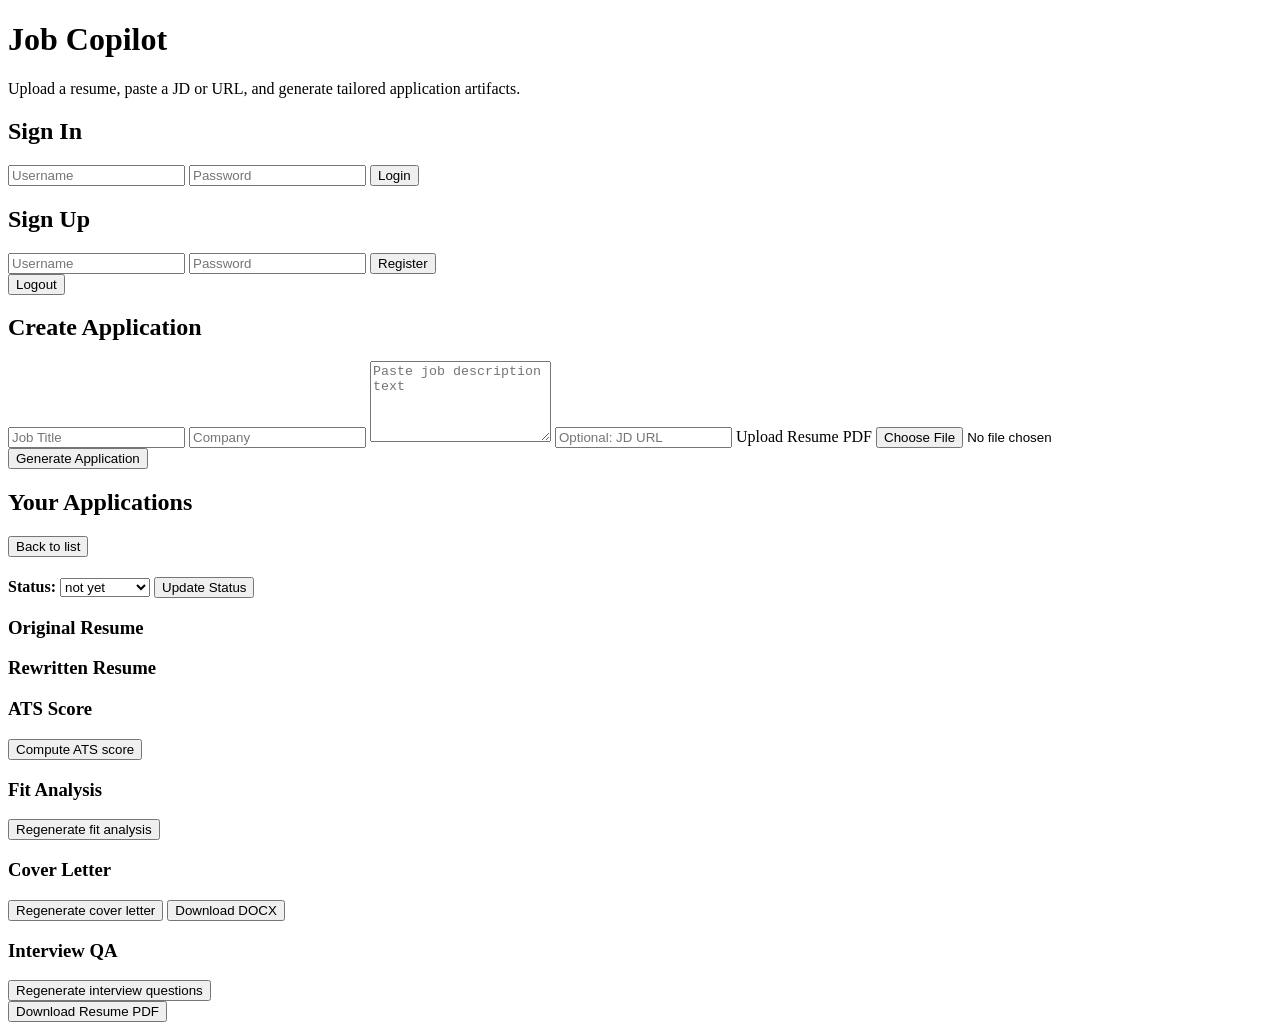
==== frontend/index.html @ 4b2582d3 "Restructure project with /backend and /frontend folders - Reorganize codebase into clear backend and" ====
<!DOCTYPE html>
<html lang="en">
<head>
  <meta charset="UTF-8" />
  <meta name="viewport" content="width=device-width, initial-scale=1.0" />
  <title>Job Copilot</title>
  <link rel="stylesheet" href="/static/styles.css" />
</head>
<body>
  <header>
    <h1>Job Copilot</h1>
    <p>Upload a resume, paste a JD or URL, and generate tailored application artifacts.</p>
  </header>

  <main>
    <section id="auth-section">
      <div class="card">
        <h2>Sign In</h2>
        <form id="login-form">
          <input type="text" id="login-username" placeholder="Username" required />
          <input type="password" id="login-password" placeholder="Password" required />
          <button type="submit">Login</button>
        </form>
      </div>
      <div class="card">
        <h2>Sign Up</h2>
        <form id="signup-form">
          <input type="text" id="signup-username" placeholder="Username" required />
          <input type="password" id="signup-password" placeholder="Password" required />
          <button type="submit">Register</button>
        </form>
      </div>
    </section>

    <section id="app-section" class="hidden">
      <div class="toolbar">
        <button id="logout-btn">Logout</button>
      </div>

      <div class="card">
        <h2>Create Application</h2>
        <form id="application-form">
          <input type="text" id="job-title" placeholder="Job Title" required />
          <input type="text" id="company" placeholder="Company" required />
          <textarea id="jd-text" rows="5" placeholder="Paste job description text"></textarea>
          <input type="text" id="jd-url" placeholder="Optional: JD URL" />
          <label class="file-label">Upload Resume PDF
            <input type="file" id="resume-file" accept="application/pdf" required />
          </label>
          <button type="submit">Generate Application</button>
        </form>
      </div>

      <div class="card" id="applications-card">
        <h2>Your Applications</h2>
        <div id="applications-list"></div>
      </div>

      <div class="card hidden" id="application-detail-card">
        <button class="secondary" id="back-list">Back to list</button>
        <h2 id="detail-heading"></h2>
        <div class="status-row">
          <span><strong>Status:</strong> <span id="detail-status"></span></span>
          <select id="status-select">
            <option value="not yet">not yet</option>
            <option value="applied">applied</option>
            <option value="interviewed">interviewed</option>
            <option value="rejected">rejected</option>
          </select>
          <button id="save-status">Update Status</button>
        </div>

        <div class="diff-grid">
          <div>
            <h3>Original Resume</h3>
            <div class="resume-diff" id="original-resume"></div>
          </div>
          <div>
            <h3>Rewritten Resume</h3>
            <div class="resume-diff" id="rewritten-resume"></div>
          </div>
        </div>

        <div class="card small-card">
          <h3>ATS Score</h3>
          <pre id="ats-score"></pre>
          <button class="secondary" data-section="ats_score">Compute ATS score</button>
        </div>

        <div class="card small-card">
          <h3>Fit Analysis</h3>
          <pre id="fit-analysis"></pre>
          <button class="secondary" data-section="fit_analysis">Regenerate fit analysis</button>
        </div>

        <div class="card small-card">
          <h3>Cover Letter</h3>
          <pre id="cover-letter"></pre>
          <button class="secondary" data-section="cover_letter">Regenerate cover letter</button>
          <button class="secondary" id="download-cover">Download DOCX</button>
        </div>

        <div class="card small-card">
          <h3>Interview QA</h3>
          <pre id="interview-qa"></pre>
          <button class="secondary" data-section="interview_qa">Regenerate interview questions</button>
        </div>

        <button id="download-resume" class="primary">Download Resume PDF</button>
      </div>
    </section>

    <div id="message" class="message hidden"></div>
  </main>

  <script src="/static/app.js"></script>
</body>
</html>
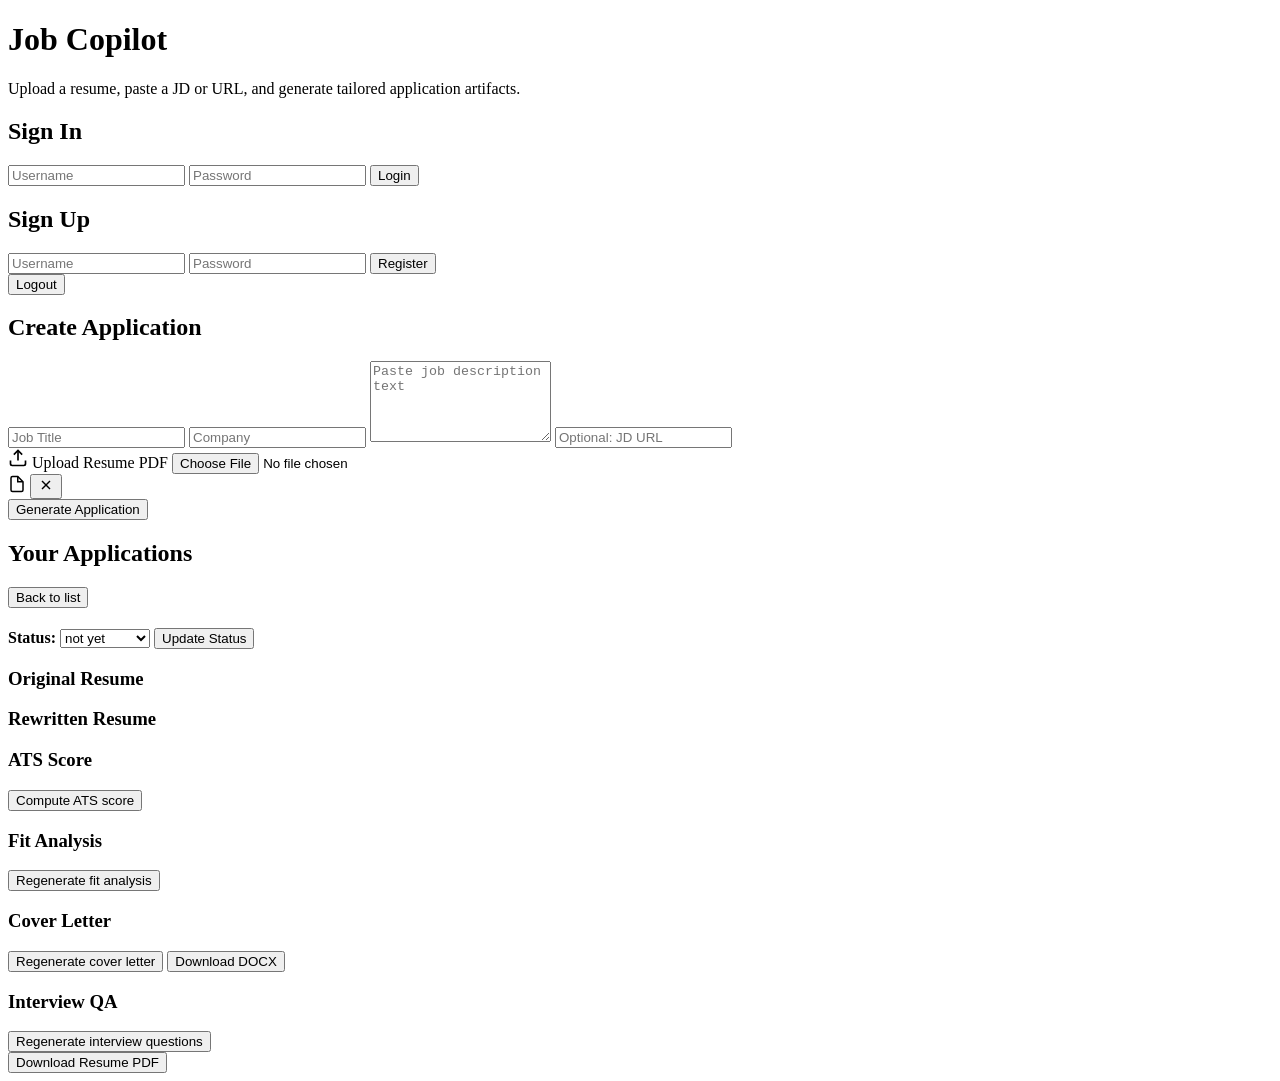
==== commit 3b451b44: "Enhance file upload UI and complete local testing Features Added: - Enhanced resume upload UI with v" ====
--- a/frontend/index.html
+++ b/frontend/index.html
@@ -44,9 +44,30 @@
           <input type="text" id="company" placeholder="Company" required />
           <textarea id="jd-text" rows="5" placeholder="Paste job description text"></textarea>
           <input type="text" id="jd-url" placeholder="Optional: JD URL" />
-          <label class="file-label">Upload Resume PDF
+          <div class="file-upload-wrapper">
+            <label for="resume-file" class="file-label" id="file-label">
+              <svg width="20" height="20" viewBox="0 0 24 24" fill="none" stroke="currentColor" stroke-width="2">
+                <path d="M21 15v4a2 2 0 0 1-2 2H5a2 2 0 0 1-2-2v-4"></path>
+                <polyline points="17 8 12 3 7 8"></polyline>
+                <line x1="12" y1="3" x2="12" y2="15"></line>
+              </svg>
+              <span id="file-label-text">Upload Resume PDF</span>
+            </label>
             <input type="file" id="resume-file" accept="application/pdf" required />
-          </label>
+            <div id="file-selected" class="file-selected hidden">
+              <svg width="18" height="18" viewBox="0 0 24 24" fill="none" stroke="currentColor" stroke-width="2">
+                <path d="M13 2H6a2 2 0 0 0-2 2v16a2 2 0 0 0 2 2h12a2 2 0 0 0 2-2V9z"></path>
+                <polyline points="13 2 13 9 20 9"></polyline>
+              </svg>
+              <span id="file-name"></span>
+              <button type="button" id="clear-file" class="clear-file-btn">
+                <svg width="16" height="16" viewBox="0 0 24 24" fill="none" stroke="currentColor" stroke-width="2">
+                  <line x1="18" y1="6" x2="6" y2="18"></line>
+                  <line x1="6" y1="6" x2="18" y2="18"></line>
+                </svg>
+              </button>
+            </div>
+          </div>
           <button type="submit">Generate Application</button>
         </form>
       </div>
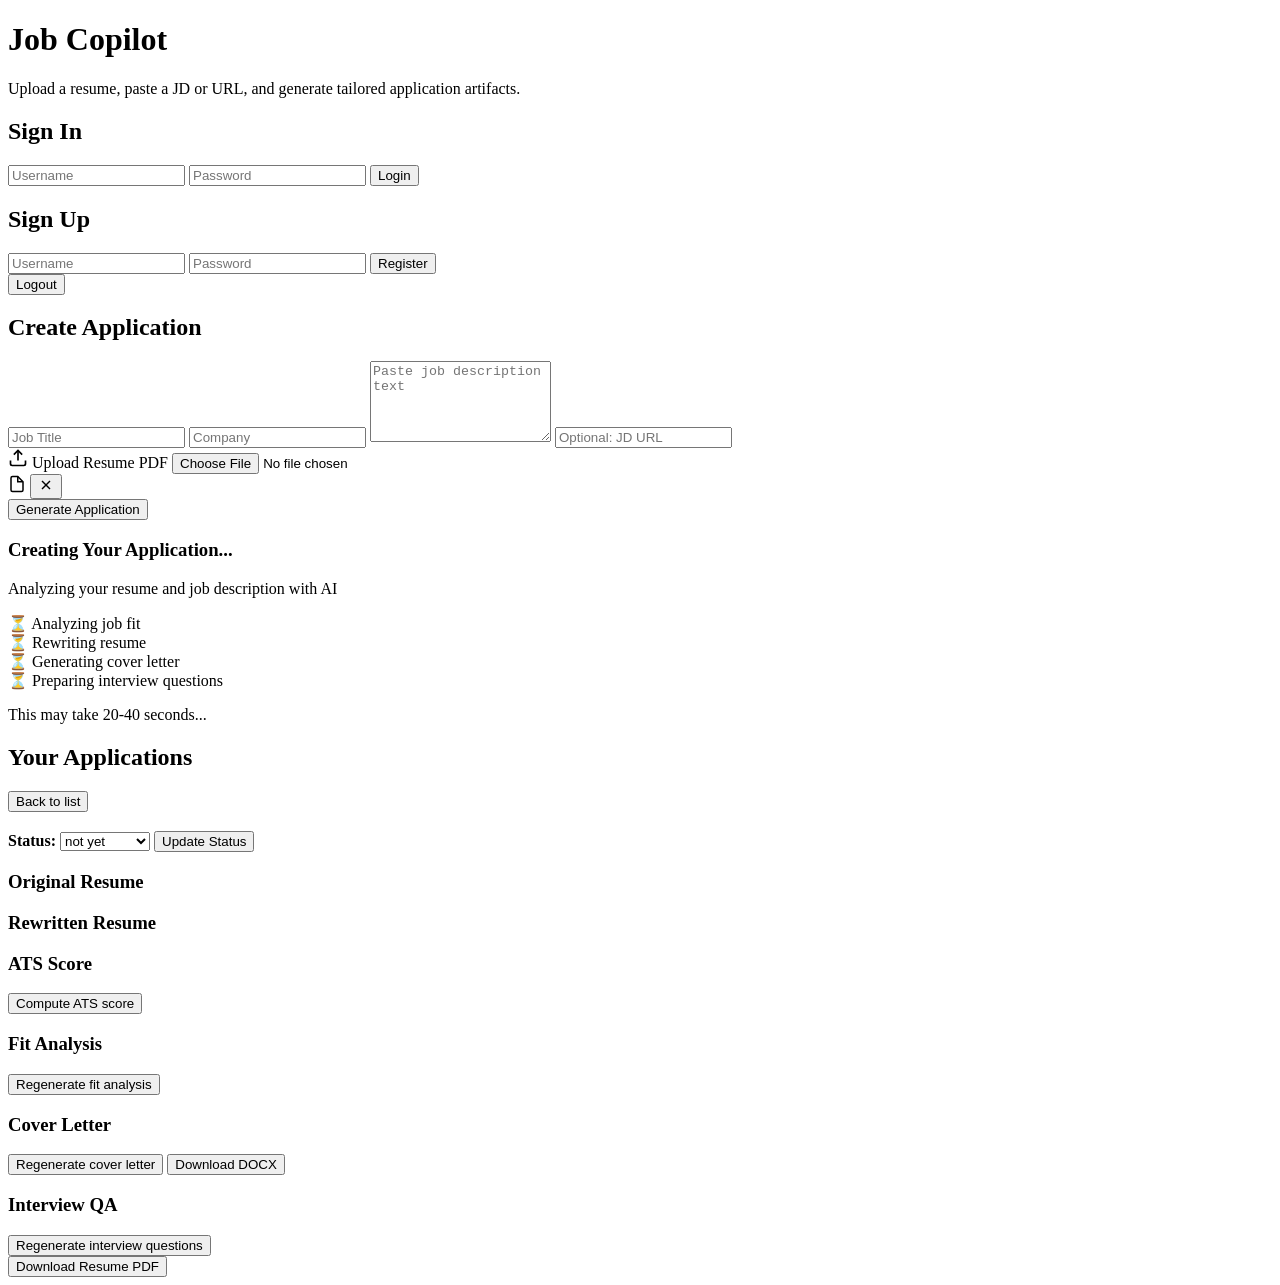
==== commit c9839a4a: "Add loading indicator and fix authentication UX Major Features Added: - Beautiful loading overlay fo" ====
--- a/frontend/index.html
+++ b/frontend/index.html
@@ -68,8 +68,36 @@
               </button>
             </div>
           </div>
-          <button type="submit">Generate Application</button>
+          <button type="submit" id="submit-application-btn">Generate Application</button>
         </form>
+        
+        <!-- Loading Overlay -->
+        <div id="loading-overlay" class="loading-overlay hidden">
+          <div class="loading-content">
+            <div class="spinner"></div>
+            <h3>Creating Your Application...</h3>
+            <p id="loading-message">Analyzing your resume and job description with AI</p>
+            <div class="loading-steps">
+              <div class="loading-step" id="step-1">
+                <span class="step-icon">⏳</span>
+                <span class="step-text">Analyzing job fit</span>
+              </div>
+              <div class="loading-step" id="step-2">
+                <span class="step-icon">⏳</span>
+                <span class="step-text">Rewriting resume</span>
+              </div>
+              <div class="loading-step" id="step-3">
+                <span class="step-icon">⏳</span>
+                <span class="step-text">Generating cover letter</span>
+              </div>
+              <div class="loading-step" id="step-4">
+                <span class="step-icon">⏳</span>
+                <span class="step-text">Preparing interview questions</span>
+              </div>
+            </div>
+            <p class="loading-note">This may take 20-40 seconds...</p>
+          </div>
+        </div>
       </div>
 
       <div class="card" id="applications-card">
